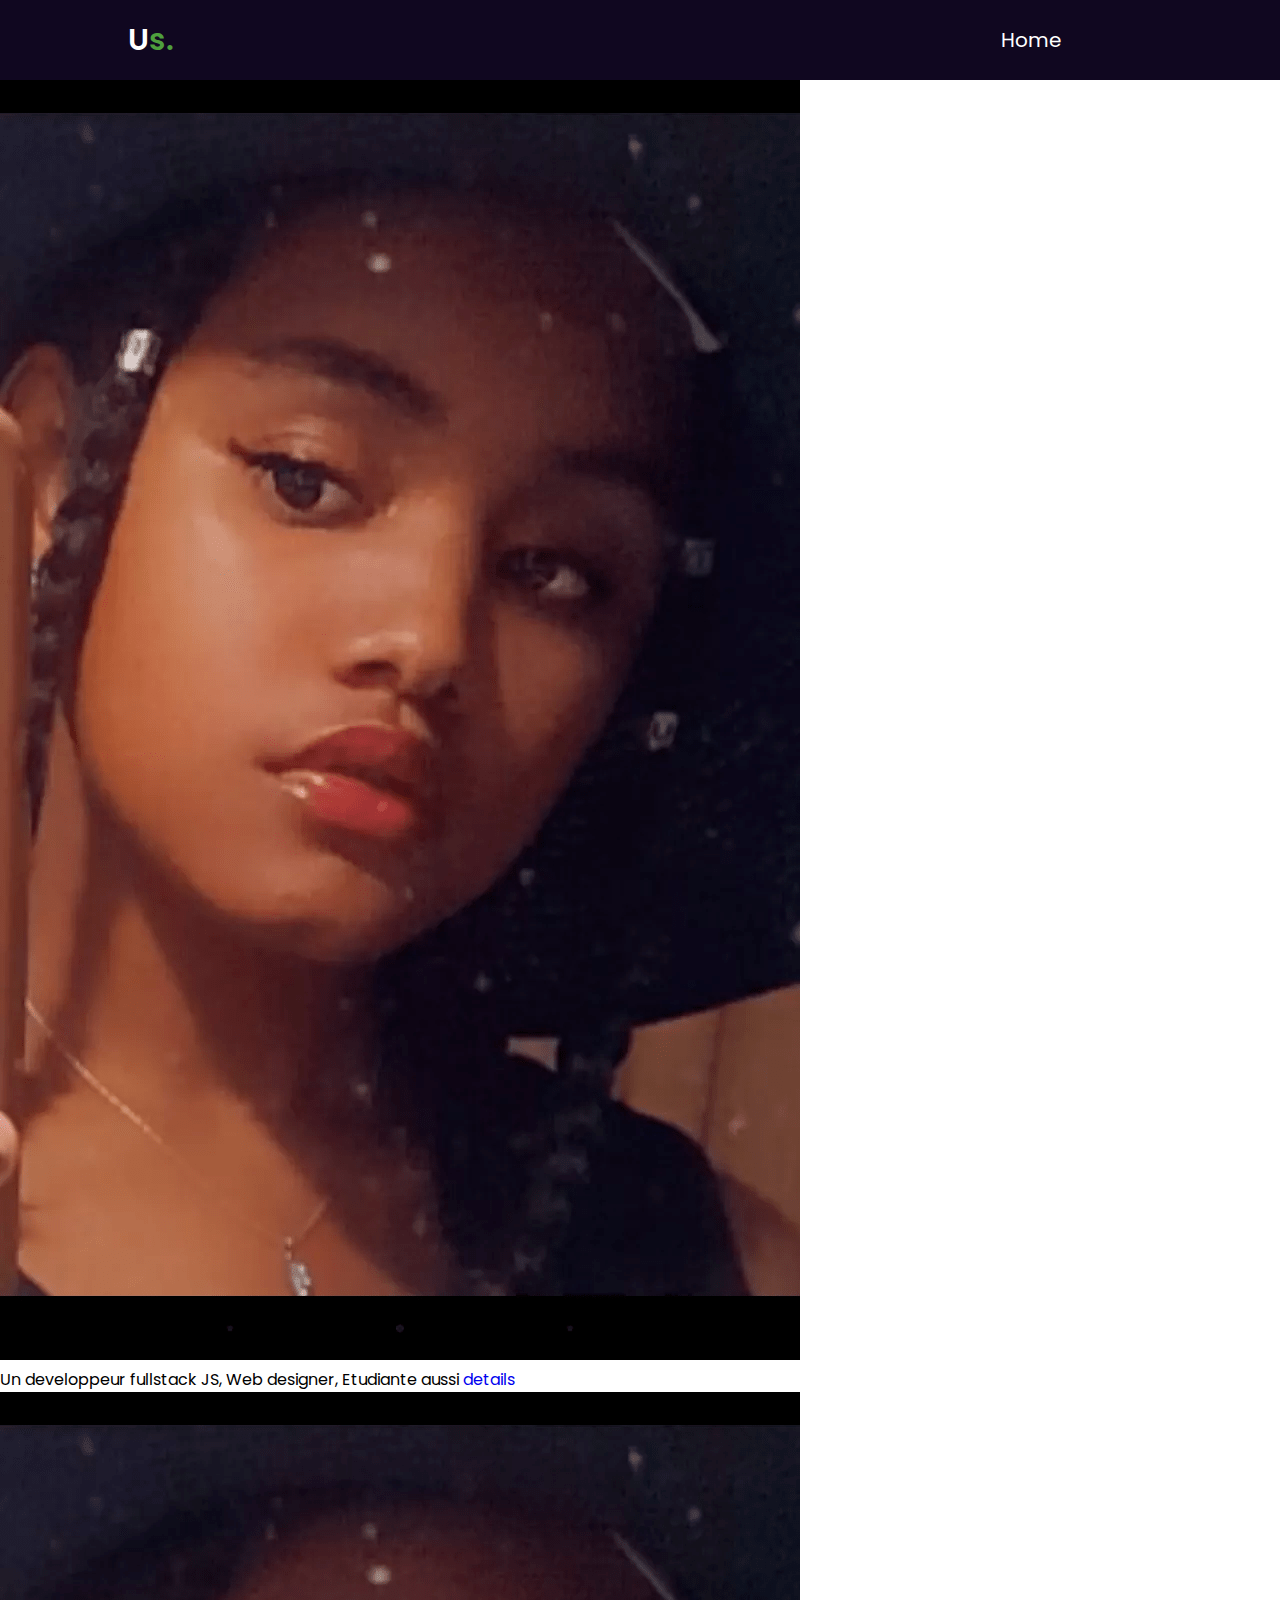
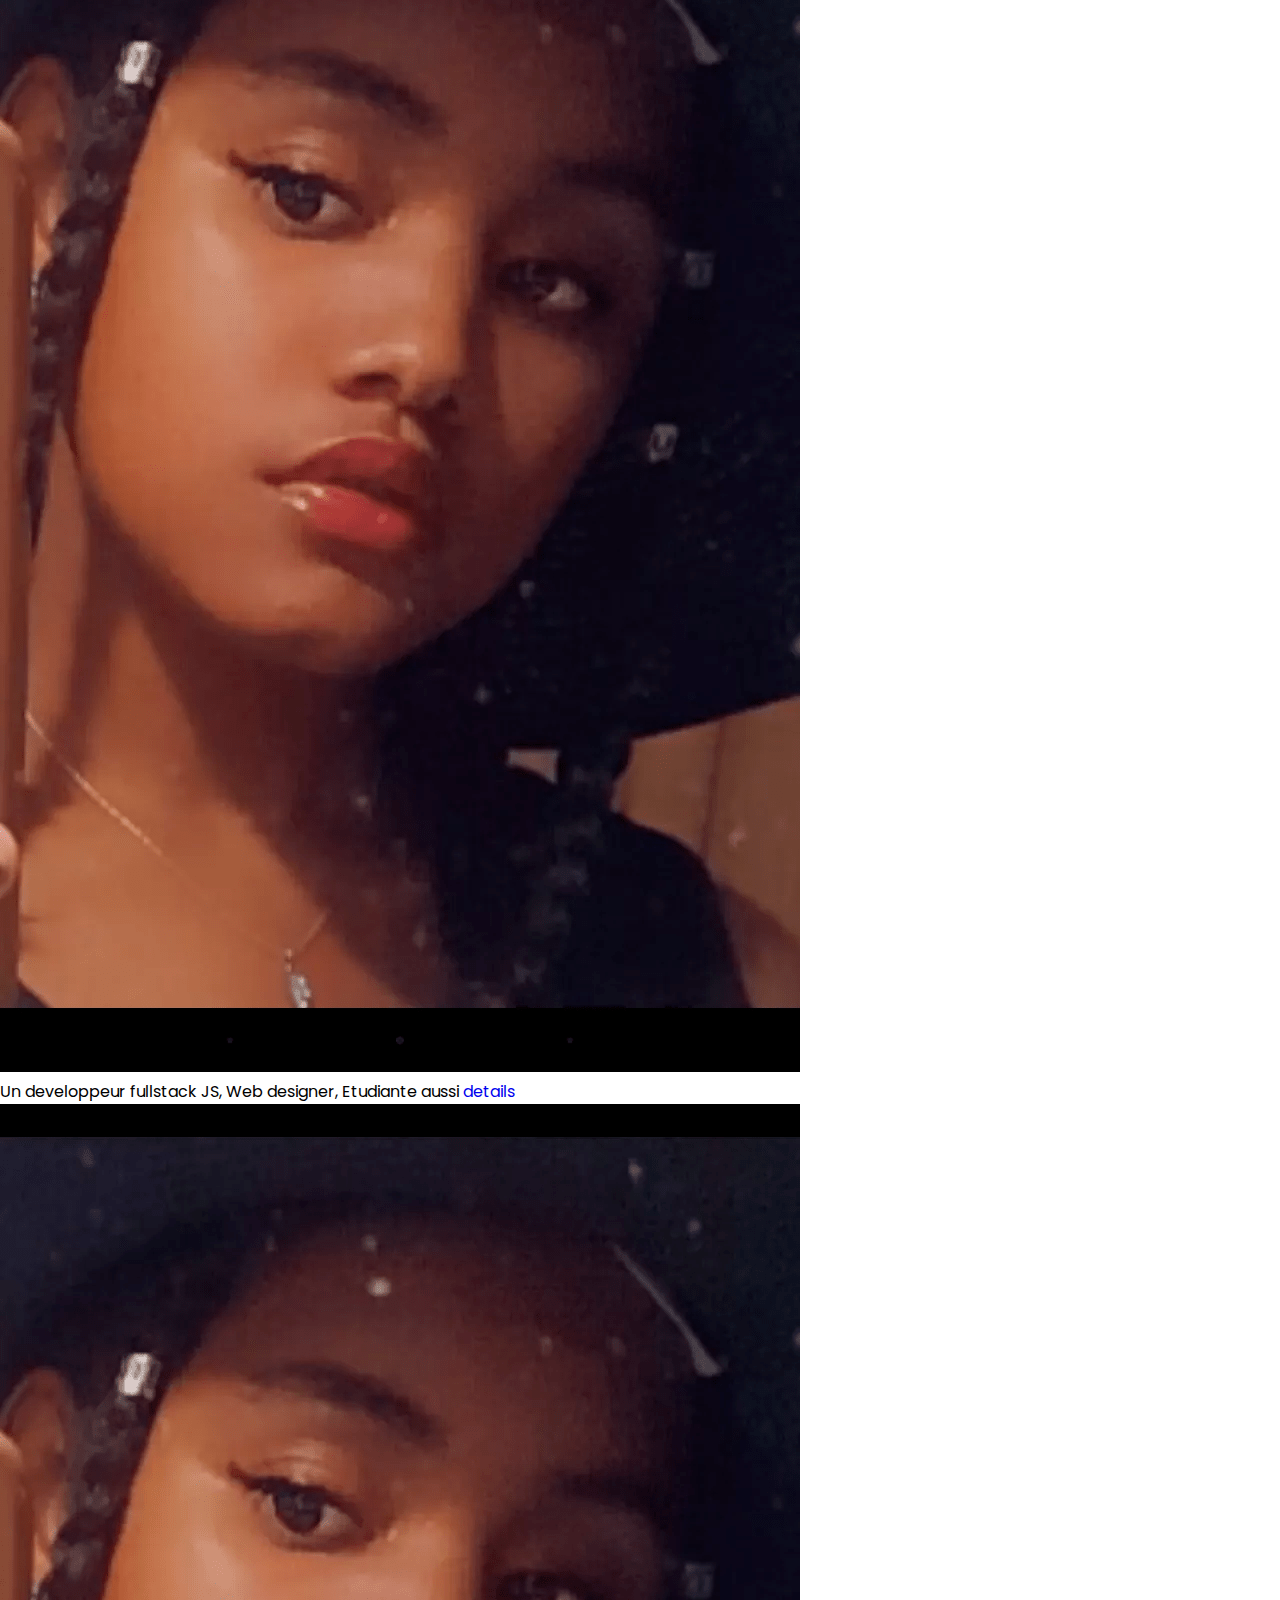
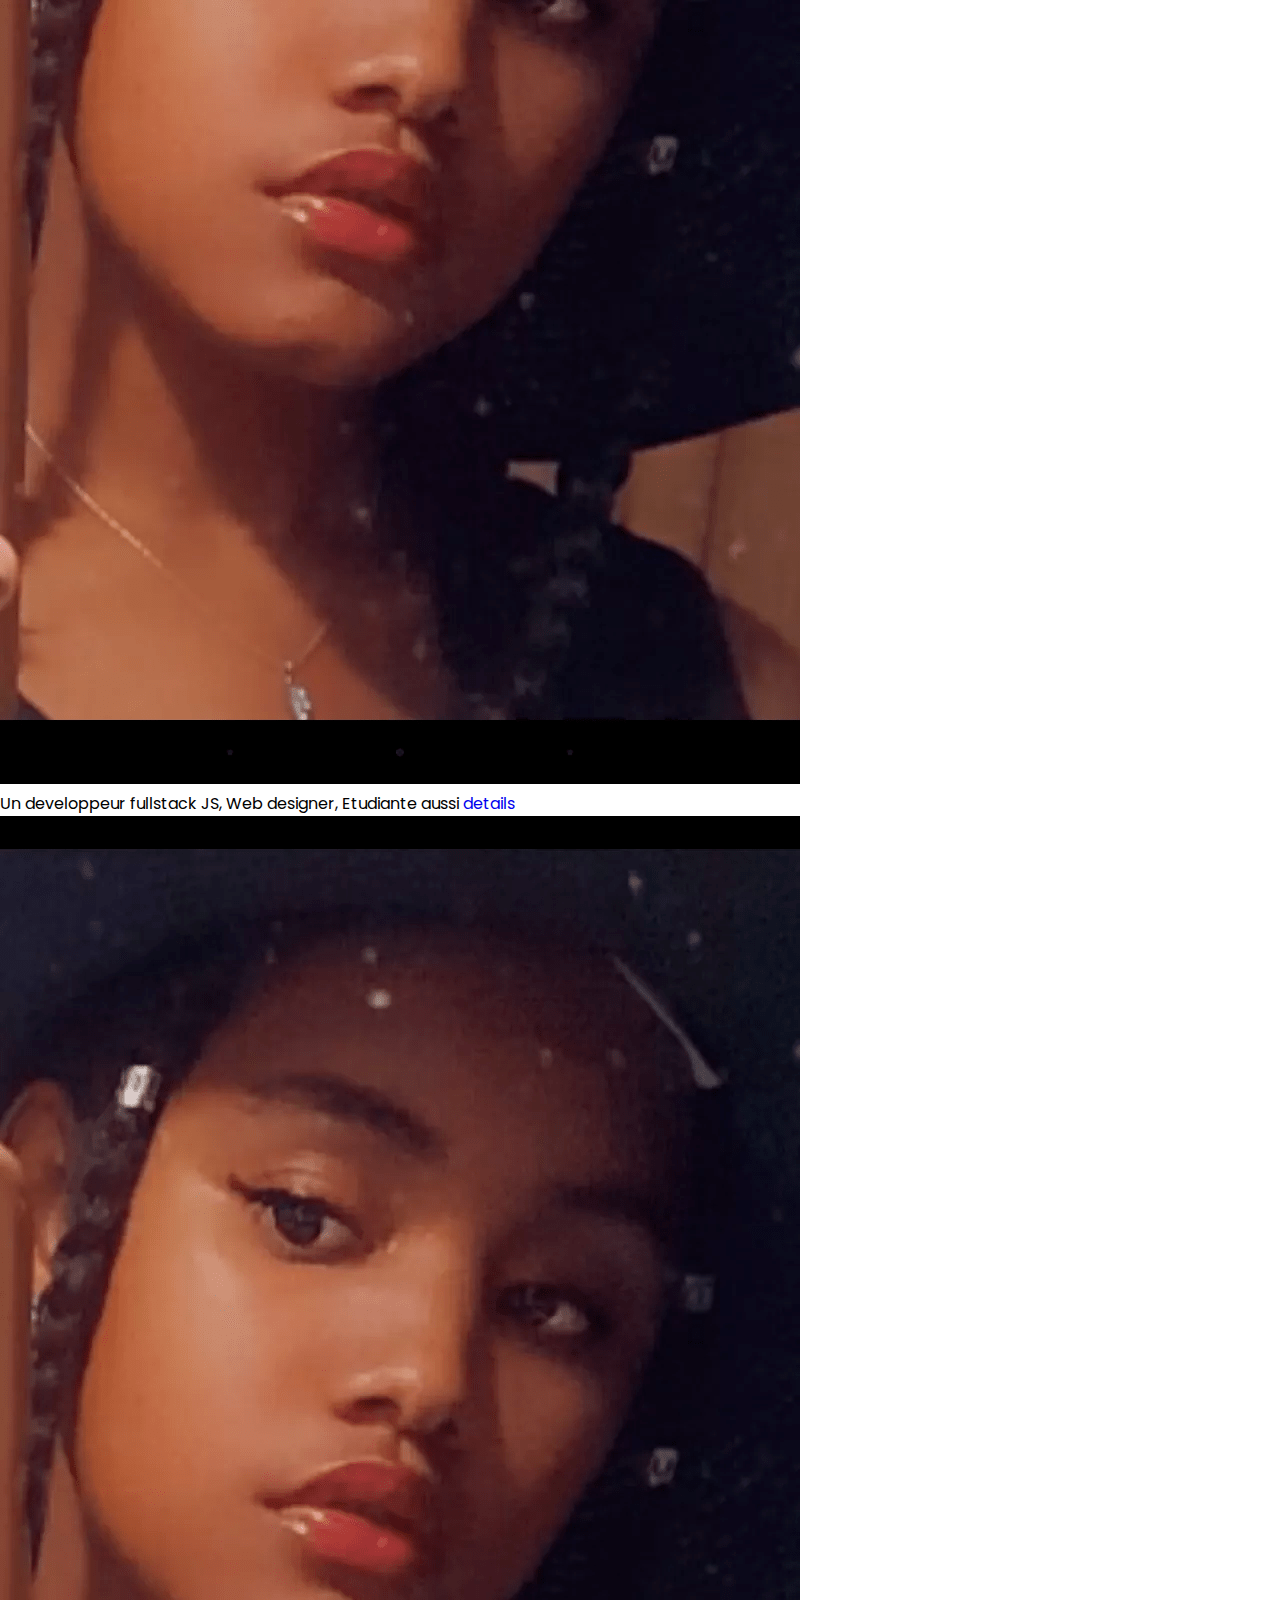
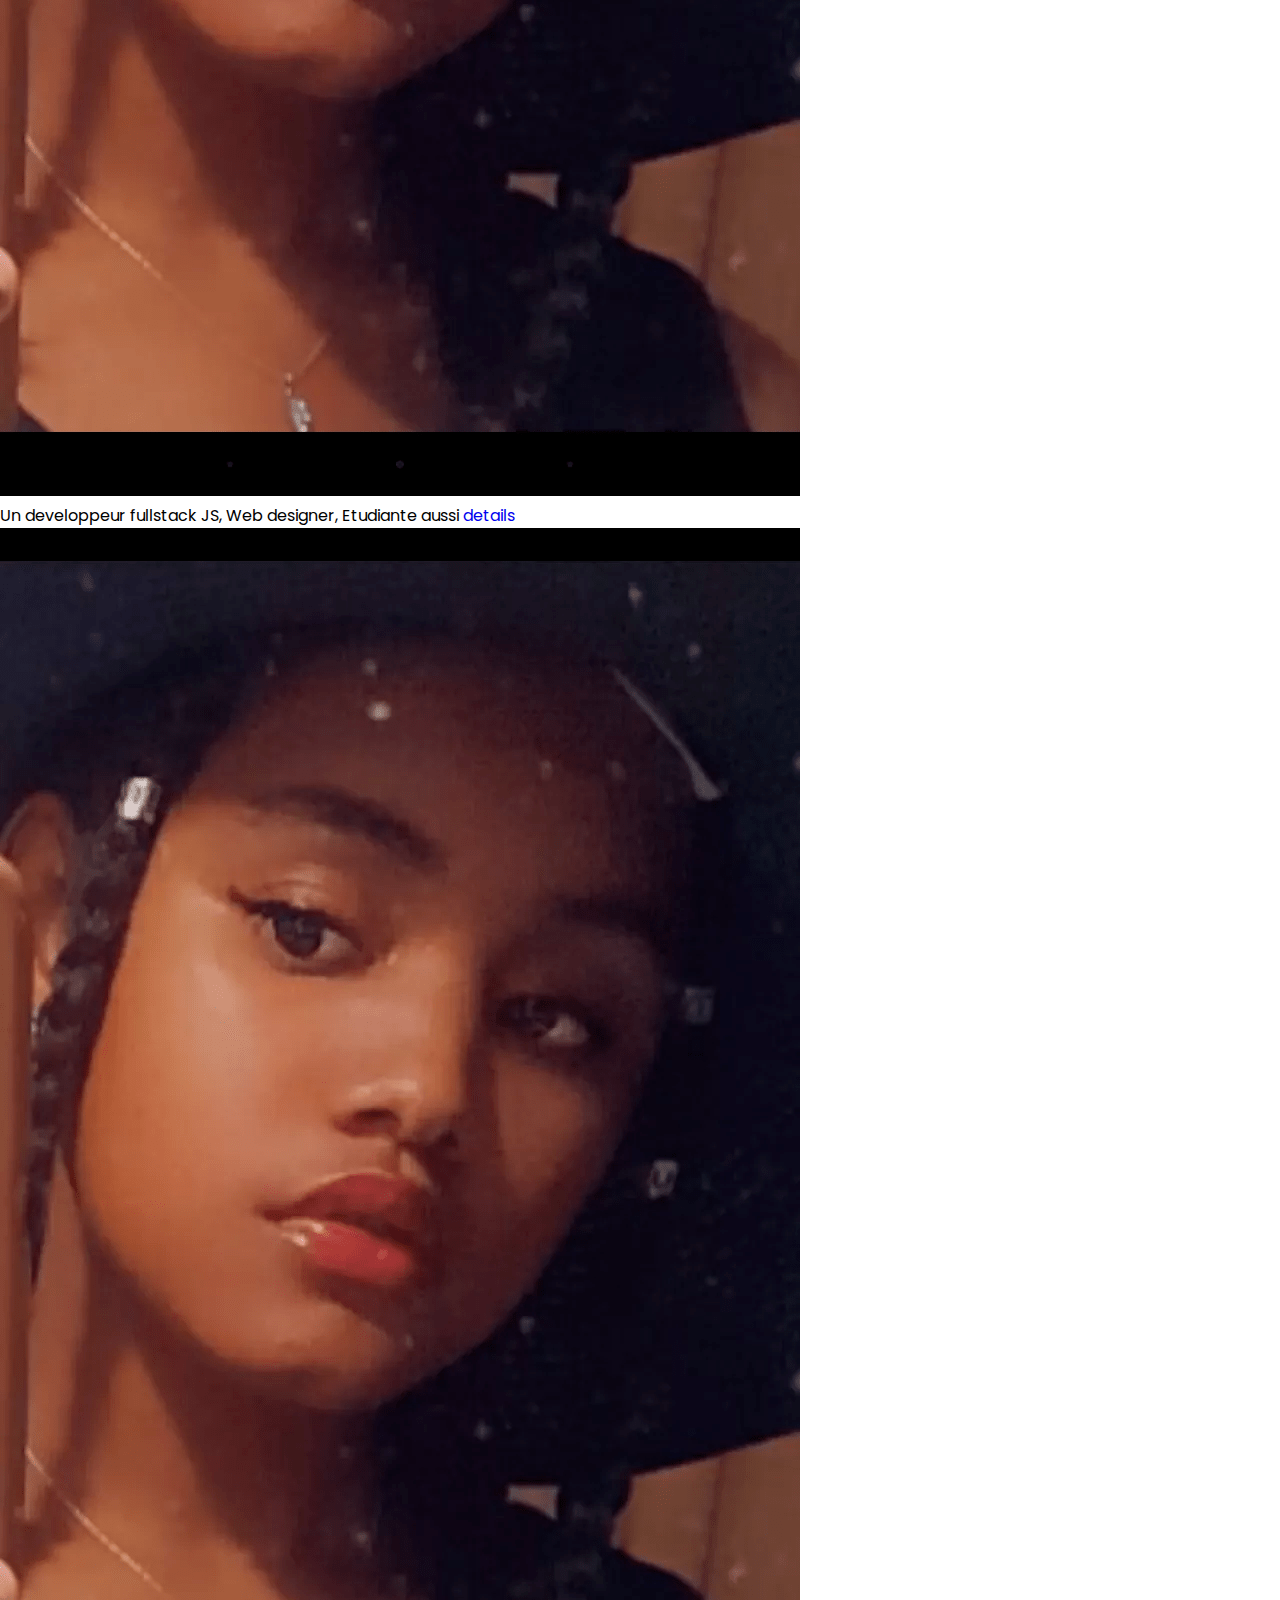
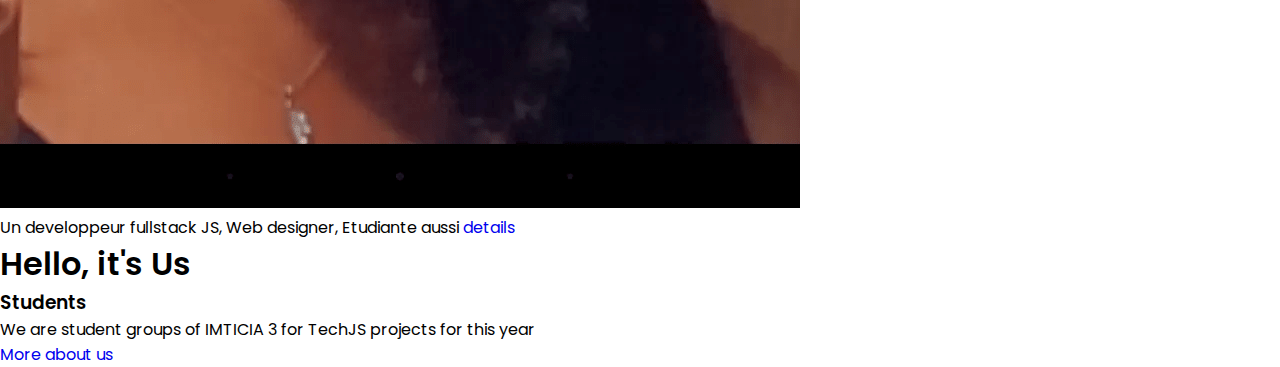
==== index.html @ 1a3fa5d4 "Update" ====
<!DOCTYPE html>
<html lang="en">
<head>
    <meta charset="UTF-8">
    <meta http-equiv="X-UA-Compatible" content="IE=edge">
    <meta name="viewport" content="width=device-width, initial-scale=1.0">

    <!--CSS -->
    <link rel="stylesheet" href="assets/css/style.css">
    <title>You</title>
</head>
<body>
    <!-- NAVBAR -->
    <div class="menu_bar">
        <h1 class="logo">U<span>s.</span></h1>
        <ul>
            <li><a href="#">Home</a></li>
            <li><a href="#"></a></li>
        </ul>
    </div>
    <main class="main">
        <!-- Home -->
        <section class="home" id="home">
            <div class="home__container container grid">
                <div class="selections">
                    <input type="radio" name="slider" id="s1">
                    <input type="radio" name="slider" id="s2">
                    <input type="radio" name="slider" id="s3">
                    <input type="radio" name="slider" id="s4">
                    <input type="radio" name="slider" id="s5">
                </div>
                <div class="cards">
                    <label for="s1" id="slider1">
                        <div class="card">
                            <div class="image">
                                <img src="assets/img/sul.png" alt="Ursule">
                                <div class="dots">
                                    <div></div>
                                    <div></div>
                                    <div></div>
                                </div>
                            </div>
                            <div class="infos">
                                <span class="sul"></span>
                                <span class="lorem">Un developpeur fullstack JS, Web designer, Etudiante aussi</span>
                                <a href="/Sul" class="details">details</a>
                            </div>
                        </div>
                    </label>
                    <label for="s2" id="slider2">
                        <div class="card">
                            <div class="image">
                                <img src="assets/img/sul.png" alt="Ursule">
                                <div class="dots">
                                    <div></div>
                                    <div></div>
                                    <div></div>
                                </div>
                            </div>
                            <div class="infos">
                                <span class="sul"></span>
                                <span class="lorem">Un developpeur fullstack JS, Web designer, Etudiante aussi</span>
                                <a href="/Sul" class="details">details</a>
                            </div>
                        </div>
                    </label>
                    <label for="s3" id="slider3">
                        <div class="card">
                            <div class="image">
                                <img src="assets/img/sul.png" alt="Ursule">
                                <div class="dots">
                                    <div></div>
                                    <div></div>
                                    <div></div>
                                </div>
                            </div>
                            <div class="infos">
                                <span class="sul"></span>
                                <span class="lorem">Un developpeur fullstack JS, Web designer, Etudiante aussi</span>
                                <a href="/Sul" class="details">details</a>
                            </div>
                        </div>
                    </label>
                    <label for="s4" id="slider4">
                        <div class="card">
                            <div class="image">
                                <img src="assets/img/sul.png" alt="Ursule">
                                <div class="dots">
                                    <div></div>
                                    <div></div>
                                    <div></div>
                                </div>
                            </div>
                            <div class="infos">
                                <span class="sul"></span>
                                <span class="lorem">Un developpeur fullstack JS, Web designer, Etudiante aussi</span>
                                <a href="/Sul" class="details">details</a>
                            </div>
                        </div>
                    </label>
                    <label for="s5" id="slider5">
                        <div class="card">
                            <div class="image">
                                <img src="assets/img/sul.png" alt="Ursule">
                                <div class="dots">
                                    <div></div>
                                    <div></div>
                                    <div></div>
                                </div>
                            </div>
                            <div class="infos">
                                <span class="sul"></span>
                                <span class="lorem">Un developpeur fullstack JS, Web designer, Etudiante aussi</span>
                                <a href="/Sul" class="details">details</a>
                            </div>
                        </div>
                    </label>
                </div>

                <div class="home_data">
                    <h1 class="hom__title">Hello, it's Us</h1>
                    <h3 class="home__subtitle">Students</h3>
                    <p class="home__description">We are student groups of IMTICIA 3 for TechJS projects for this year</p>
                    <a href="#about" class="button">
                        More about us
                    </a>
                </div>
            </div>
        </section>
    </main>
    <script src="assets/js/main.js"></script>
</body>
</html>
---- assets/css/style.css ----
/*======== Google Fonts =========*/
@import url('https://fonts.googleapis.com/css2?family=Cormorant+Garamond:wght@300&family=Poppins:wght@300;400;500;600&display=swap');

/*=======VARIABLES CSS========*/
:root{
    /*======Colors=====*/
    --hue-color:242;

    /*======HSL COLOR MODE=====*/
    --skin-color:hsl(342, 90%, 46%);
    --title-color:hsl((var(--hue-color)), 8%, 95%);
    --text-color:hsl((var(--hue-color)), 8%, 85%);
    --body-color:hsl((var(--hue-color)), 19%, 5%);
    --box-color:hsl((var(--hue-color)), 14%, 10%);
    --scroll-bar-color:hsl((var(--hue-color)), 12%, 38%);
    --sroll-thumb-color:hsl((var(--hue-color)), 12%, 26%);

    /*======FONT AND TYPOGRAPHY=====*/
     --body-font:'Poppins', sans-serif;

    /*======Z INDEX=====*/
      --z-fixed:10;
      --z-modal:100;

    /*======.5rem = 8px , 1rem = 16px, 1.5rem = 24px,.... =====*/
    --biggest-font-size:3rem;
    --h1-font-size:2.25rem;
    --h2-font-size:1.5rem;
    --h3-font-size:1.25rem;
    --normal-font-size:1rem;
    --small-font-size:.875rem;
    --smaller-font-size:.813rem;

    /*======FONT WEIGHT=====*/
    --font-medium:500;
    --font-bold:600;

    /*======MARGENES BOTTOM=====*/
    --mb-0-25:.25rem;
    --mb-0-5:.5rem;
    --mb-0-75:.75rem;
    --mb-1:.1rem;
    --mb-1-5:1.5rem;
    --mb-2:.2rem;
    --mb-2-5:2.5rem;
    --mb-3:3rem;

    



}


/*======BASE=====*/
*{
    margin: 0;
    padding: 0;
    box-sizing: border-box;
}
html{
    scroll-behavior: smooth;
}
body,
button,
input{
    font-family: var(--body-font);
    font-size: var(--normal-font-size);
}

body{
    background-color: var(--body-color);
    color: var(--text-color);
    overflow-x: hidden;
}
h1, h2, h3{
    color: var(--title-color);
    font-weight: var(--font-bold);
}
ul{
    list-style: none;
}
a{
    text-decoration: none;
}
button{
    cursor: pointer;
}
input{
    display: none;
}

button,
input{
    border: none;
    outline: none;
}
/*==========CLASSES AND ID==========*/
/*=======HEADER=======*/
.menu_bar{
    background-color: rgb(16, 7, 32);
    height: 80px;
    width: 100%;
    display: flex;
    align-items: center;
    justify-content: space-between;
    padding: 0 10%;
}
.logo{
   color: white; 
   font-size: 30px;
}
.logo span{
    color: rgb(78, 159, 61);
}
.menu_bar ul{
    list-style: none;
    display: flex;
}
.menu_bar ul li{
    padding: 10px 30px ;
}
.menu_bar ul li a{
    color: white;
    font-size: 20px;
}
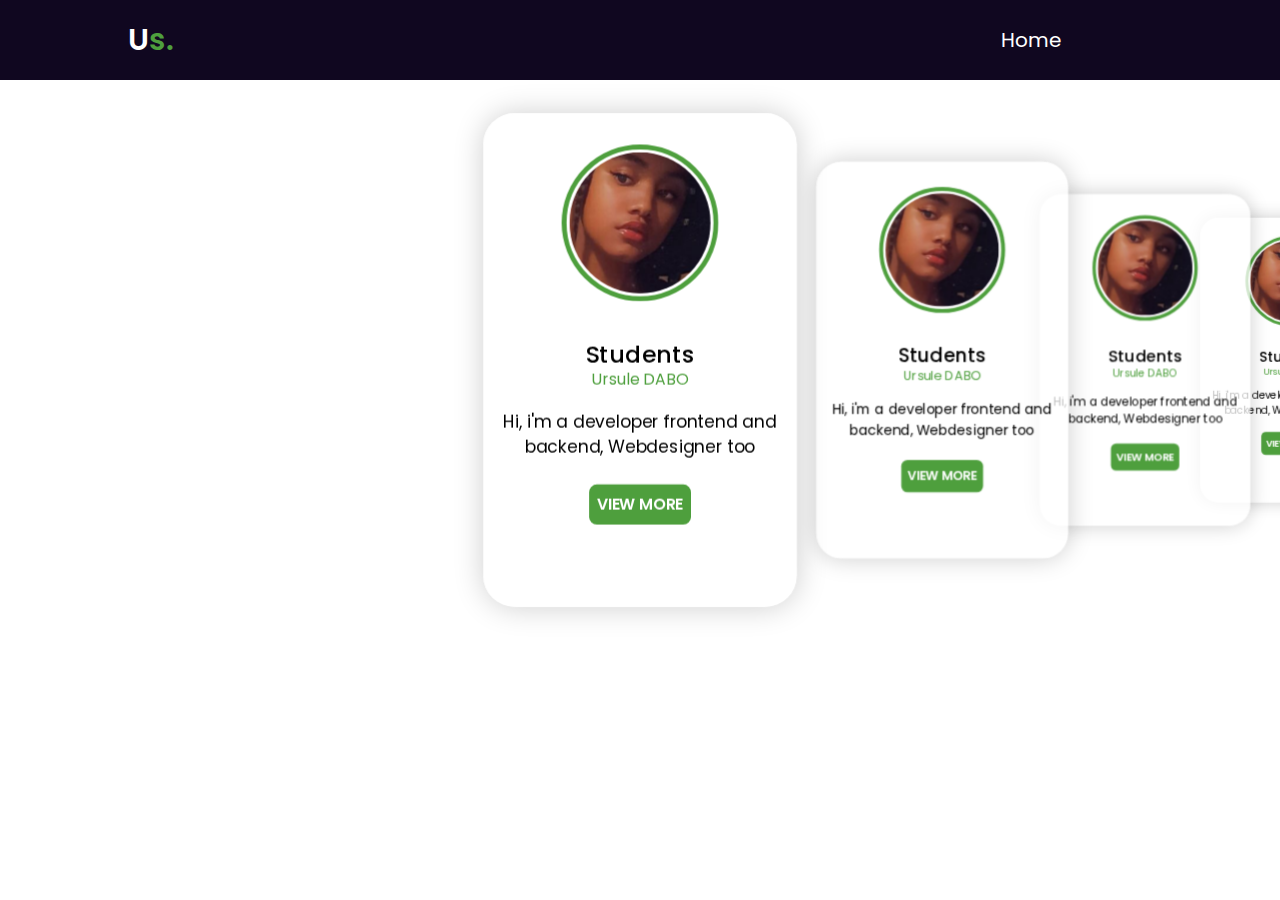
==== commit 5d1a4688: "Home" ====
--- a/index.html
+++ b/index.html
@@ -4,9 +4,11 @@
     <meta charset="UTF-8">
     <meta http-equiv="X-UA-Compatible" content="IE=edge">
     <meta name="viewport" content="width=device-width, initial-scale=1.0">
-
+    <!-- Link Swiper's CSS -->
+    <link rel="stylesheet" href="https://cdn.jsdelivr.net/npm/swiper/swiper-bundle.min.css"/>
     <!--CSS -->
     <link rel="stylesheet" href="assets/css/style.css">
+    
     <title>You</title>
 </head>
 <body>
@@ -19,97 +21,205 @@
         </ul>
     </div>
     <main class="main">
+
+        <section class="swiper mySwiper">
+            <div class="swiper-wrapper">
+                <div class="card swiper-slide">
+                    <div class="card__image">
+                        <img src="assets/img/sul.jpg" alt="card image">
+                    </div>
+                    <div class="card__content">
+                        <div class="card__title">
+                                Students
+                        </div>
+                        <span class="card__name">
+                            Ursule DABO
+                        </span>
+                        <p class="card__text">Hi, i'm a developer frontend and backend, Webdesigner too</p> 
+                    <button class="card__btn">View more</button>                  
+                    </div>
+
+                </div>
+                <div class="card swiper-slide">
+                    <div class="card__image">
+                        <img src="assets/img/sul.jpg" alt="card image">
+                    </div>
+                    <div class="card__content">
+                        <div class="card__title">
+                                Students
+                        </div>
+                        <span class="card__name">
+                            Ursule DABO
+                        </span>
+                        <p class="card__text">Hi, i'm a developer frontend and backend, Webdesigner too</p> 
+                    <button class="card__btn">View more</button>                  
+                    </div>
+
+                </div>
+                <div class="card swiper-slide">
+                    <div class="card__image">
+                        <img src="assets/img/sul.jpg" alt="card image">
+                    </div>
+                    <div class="card__content">
+                        <div class="card__title">
+                                Students
+                        </div>
+                        <span class="card__name">
+                            Ursule DABO
+                        </span>
+                        <p class="card__text">Hi, i'm a developer frontend and backend, Webdesigner too</p> 
+                    <button class="card__btn">View more</button>                  
+                    </div>
+
+                </div>
+                <div class="card swiper-slide">
+                    <div class="card__image">
+                        <img src="assets/img/sul.jpg" alt="card image">
+                    </div>
+                    <div class="card__content">
+                        <div class="card__title">
+                                Students
+                        </div>
+                        <span class="card__name">
+                            Ursule DABO
+                        </span>
+                        <p class="card__text">Hi, i'm a developer frontend and backend, Webdesigner too</p> 
+                    <button class="card__btn">View more</button>                  
+                    </div>
+
+                </div>
+                <div class="card swiper-slide">
+                    <div class="card__image">
+                        <img src="assets/img/sul.jpg" alt="card image">
+                    </div>
+                    <div class="card__content">
+                        <div class="card__title">
+                                Students
+                        </div>
+                        <span class="card__name">
+                            Ursule DABO
+                        </span>
+                        <p class="card__text">Hi, i'm a developer frontend and backend, Webdesigner too</p> 
+                    <button class="card__btn">View more</button>                  
+                    </div>
+
+                </div>
+
+            </div>
+        </section>
+         <!-- Swiper JS -->
+        <script src="https://cdn.jsdelivr.net/npm/swiper/swiper-bundle.min.js"></script>
+
+        <script>
+            var swiper = new Swiper(".mySwiper", {
+              effect: "coverflow",
+              grabCursor: true,
+              centeredSlides: true,
+              slidesPerView: "auto",
+              coverflowEffect: {
+                rotate: 0,
+                stretch: 0,
+                depth: 300,
+                modifier: 1,
+                slideShadows: false,
+              },
+              pagination: {
+                el: ".swiper-pagination",
+              },
+            });
+          </script>
+
         <!-- Home -->
-        <section class="home" id="home">
-            <div class="home__container container grid">
-                <div class="selections">
-                    <input type="radio" name="slider" id="s1">
+         <!--<section class="home" id="home">
+           <div class="home__container  grid">
+                <div class="container>
+                    <input type="radio" name="slider" id="s1" >
                     <input type="radio" name="slider" id="s2">
-                    <input type="radio" name="slider" id="s3">
+                    <input type="radio" name="slider" id="s3"checked>
                     <input type="radio" name="slider" id="s4">
                     <input type="radio" name="slider" id="s5">
                 </div>
                 <div class="cards">
-                    <label for="s1" id="slider1">
-                        <div class="card">
-                            <div class="image">
-                                <img src="assets/img/sul.png" alt="Ursule">
-                                <div class="dots">
-                                    <div></div>
-                                    <div></div>
-                                    <div></div>
-                                </div>
-                            </div>
-                            <div class="infos">
-                                <span class="sul"></span>
-                                <span class="lorem">Un developpeur fullstack JS, Web designer, Etudiante aussi</span>
-                                <a href="/Sul" class="details">details</a>
-                            </div>
-                        </div>
-                    </label>
-                    <label for="s2" id="slider2">
-                        <div class="card">
-                            <div class="image">
-                                <img src="assets/img/sul.png" alt="Ursule">
-                                <div class="dots">
-                                    <div></div>
-                                    <div></div>
-                                    <div></div>
-                                </div>
-                            </div>
-                            <div class="infos">
-                                <span class="sul"></span>
-                                <span class="lorem">Un developpeur fullstack JS, Web designer, Etudiante aussi</span>
-                                <a href="/Sul" class="details">details</a>
-                            </div>
-                        </div>
-                    </label>
-                    <label for="s3" id="slider3">
-                        <div class="card">
-                            <div class="image">
-                                <img src="assets/img/sul.png" alt="Ursule">
-                                <div class="dots">
-                                    <div></div>
-                                    <div></div>
-                                    <div></div>
-                                </div>
-                            </div>
-                            <div class="infos">
-                                <span class="sul"></span>
-                                <span class="lorem">Un developpeur fullstack JS, Web designer, Etudiante aussi</span>
-                                <a href="/Sul" class="details">details</a>
-                            </div>
-                        </div>
-                    </label>
-                    <label for="s4" id="slider4">
-                        <div class="card">
-                            <div class="image">
-                                <img src="assets/img/sul.png" alt="Ursule">
-                                <div class="dots">
-                                    <div></div>
-                                    <div></div>
-                                    <div></div>
-                                </div>
-                            </div>
-                            <div class="infos">
-                                <span class="sul"></span>
-                                <span class="lorem">Un developpeur fullstack JS, Web designer, Etudiante aussi</span>
-                                <a href="/Sul" class="details">details</a>
-                            </div>
-                        </div>
-                    </label>
-                    <label for="s5" id="slider5">
-                        <div class="card">
-                            <div class="image">
-                                <img src="assets/img/sul.png" alt="Ursule">
-                                <div class="dots">
-                                    <div></div>
-                                    <div></div>
-                                    <div></div>
-                                </div>
-                            </div>
-                            <div class="infos">
-                                <span class="sul"></span>
+                    <label for="s1" id="slide1">
+                        <div class="card">
+                            <div class="image">
+                                <img src="assets/img/sul.jpg" alt="Ursule">
+                                <div class="dots">
+                                    <div></div>
+                                    <div></div>
+                                    <div></div>
+                                </div>
+                            </div>
+                            <div class="infos">
+                                <span class="sul">Ursule DABO</span>
+                                <span class="name">Un developpeur fullstack JS, Web designer, aussi</span>
+                                <a href="/Sul" class="details">details</a>
+                            </div>
+                        </div>
+                    </label>
+                    <label for="s2" id="slide2">
+                        <div class="card">
+                            <div class="image">
+                                <img src="assets/img/sul.jpg" alt="Ursule">
+                                <div class="dots">
+                                    <div></div>
+                                    <div></div>
+                                    <div></div>
+                                </div>
+                            </div>
+                            <div class="infos">
+                                <span class="sul">Lucie</span>
+                                <span class="lorem">Un developpeur fullstack JS, Web designer, Etudiante aussi</span>
+                                <a href="/Sul" class="details">details</a>
+                            </div>
+                        </div>
+                    </label>
+                    <label for="s3" id="slide3">
+                        <div class="card">
+                            <div class="image">
+                                <img src="assets/img/sul.jpg" alt="Ursule">
+                                <div class="dots">
+                                    <div></div>
+                                    <div></div>
+                                    <div></div>
+                                </div>
+                            </div>
+                            <div class="infos">
+                                <span class="sul">Fana</span>
+                                <span class="lorem">Un developpeur fullstack JS, Web designer, Etudiante aussi</span>
+                                <a href="/Sul" class="details">details</a>
+                            </div>
+                        </div>
+                    </label>
+                    <label for="s4" id="slide4">
+                        <div class="card">
+                            <div class="image">
+                                <img src="assets/img/sul.jpg" alt="Ursule">
+                                <div class="dots">
+                                    <div></div>
+                                    <div></div>
+                                    <div></div>
+                                </div>
+                            </div>
+                            <div class="infos">
+                                <span class="sul">Nousra</span>
+                                <span class="lorem">Un developpeur fullstack JS, Web designer, Etudiante aussi</span>
+                                <a href="/Sul" class="details">details</a>
+                            </div>
+                        </div>
+                    </label>
+                    <label for="s5" id="slide5">
+                        <div class="card">
+                            <div class="image">
+                                <img src="assets/img/sul.jpg" alt="Ursule">
+                                <div class="dots">
+                                    <div></div>
+                                    <div></div>
+                                    <div></div>
+                                </div>
+                            </div>
+                            <div class="infos">
+                                <span class="sul">Susule DABO</span>
                                 <span class="lorem">Un developpeur fullstack JS, Web designer, Etudiante aussi</span>
                                 <a href="/Sul" class="details">details</a>
                             </div>
@@ -125,8 +235,8 @@
                         More about us
                     </a>
                 </div>
-            </div>
-        </section>
+            
+        </section>-->
     </main>
     <script src="assets/js/main.js"></script>
 </body>
--- a/assets/css/style.css
+++ b/assets/css/style.css
@@ -4,10 +4,10 @@
 /*=======VARIABLES CSS========*/
 :root{
     /*======Colors=====*/
-    --hue-color:242;
+    --hue-color:rgb(78, 159, 61);;
 
     /*======HSL COLOR MODE=====*/
-    --skin-color:hsl(342, 90%, 46%);
+    --skin-color:hsl(115, 66%, 10%);
     --title-color:hsl((var(--hue-color)), 8%, 95%);
     --text-color:hsl((var(--hue-color)), 8%, 85%);
     --body-color:hsl((var(--hue-color)), 19%, 5%);
@@ -61,6 +61,9 @@
 html{
     scroll-behavior: smooth;
 }
+main{
+    position: relative;
+}
 body,
 button,
 input{
@@ -71,7 +74,11 @@
 body{
     background-color: var(--body-color);
     color: var(--text-color);
+    align-items: center;
+    height: 100vh;
+    align-items: center;
     overflow-x: hidden;
+    justify-content: center;
 }
 h1, h2, h3{
     color: var(--title-color);
@@ -96,6 +103,7 @@
     outline: none;
 }
 /*==========CLASSES AND ID==========*/
+
 /*=======HEADER=======*/
 .menu_bar{
     background-color: rgb(16, 7, 32);
@@ -123,4 +131,258 @@
 .menu_bar ul li a{
     color: white;
     font-size: 20px;
-}+}
+
+/*=======SLIDER=======*/
+.swiper{
+    width: 100%;
+
+}
+.swiper-wrapper{
+    width: 100%;
+    height: 35em;
+    display: flex;
+    align-items: center; 
+}
+.swiper-slide:not(.swiper-slide-active){
+    filter: blur(1px);
+}
+
+.card{
+    width: 20em;
+    height: 90%;
+    background-color: rgba(255, 255, 255, 0.747);
+    border-radius: 2em;
+    box-shadow: 0 0 2em rgba(0, 0, 0, .2);
+    padding: 2em 1em;
+    display: flex;
+    align-items: center;
+    flex-direction: column;
+    margin: 0 2em;
+}
+.card__image{
+    width: 10em;
+    height: 10em;
+    border-radius: 50%;
+    border: 5px solid var(--hue-color);
+    padding: 3px;
+    margin-bottom: 2EM;
+}
+.card__image img{
+    width: 100%;
+    height: 100%;
+    border-radius: 50%;
+    object-fit: cover;
+}
+.card__content{
+    display: flex;
+    align-items: center;
+    flex-direction: column;
+}
+.card__title{
+    font-size: 1.5em;
+    font-weight: 500;
+    position: relative;
+    top: .2em;
+}
+.card__name{
+    color: var(--hue-color);
+}
+.card__text{
+    text-align: center;
+    font-size: 1.1rem;
+    margin: 1em 0;
+}
+.card__btn{
+    background-color: var(--hue-color);
+    color: white;
+    font-size: 1rem;
+    text-transform: uppercase;
+    font-weight: 600;
+    border: none;
+    padding: .5em;
+    border-radius: .5em;
+    margin-top: .5em;
+    cursor: pointer;
+}
+
+
+
+
+
+
+
+
+
+
+
+
+
+
+
+
+
+
+
+
+
+
+
+
+
+
+
+
+
+
+
+
+
+
+
+
+
+
+
+/*
+.container{
+    width: 100%;
+    height: 100%;
+    max-width: 600px;
+    max-height: 600px;
+    display: flex;
+    justify-content: center;
+    align-items: center;
+    transform-style: preserve-3d;
+    flex-direction: column;
+    margin-bottom: 100px;
+
+}
+.cards{
+    position: relative;
+    height: 200px;
+    width: 430px;
+    margin-top: 30px;
+    margin-bottom: 20px;
+    perspective: 1000px;
+    transform-style: preserve-3d;
+}
+.cards label{
+    position: absolute;
+    width: 430px;
+    left: 150%;
+    right: 5%;
+    margin: auto;
+    cursor: pointer;
+    transition: transform 0.55s ease;
+}
+.cards .card{
+    position: relative;
+    height: 100%;
+    background-color: rgb(16, 7, 32);
+    border-radius: 10px;
+    padding: 30px 35px;
+
+}
+.cards .image{
+    display: flex;
+    justify-content: space-between;
+
+}
+.cards .image img{
+    border-radius: 5px;
+    box-shadow: 15px 15px 40px rgba(0, 0, 0, 50%);
+    margin-top: 23px;
+    width: 90%;
+    height: 300px;
+    object-fit: cover;
+    transition: all .7s;
+}
+.cards .image img:hover{
+    transform: scale(1.05);
+}
+.cards .infos{
+    display: block;
+    text-align: end;
+    padding-top: 60px;
+
+}
+.card .infos span{
+    display: block;
+}
+.infos .sul{
+    font-size: 30px;
+    color: rgb(78, 159, 61);
+    letter-spacing: 8px;
+    margin-bottom: 20px;
+    padding-left: 25%;
+    transition: all .6s ease;
+
+
+}
+.card .lorem{
+    font-size: 15.5px;
+    color: white;
+    letter-spacing: 3px;
+
+}
+.card .details{
+    width: 100%;
+    height: 60px;
+    margin: 35px auto;
+    border-radius: 5px;
+    display: flex;
+    align-items: center;
+    background-color: rgb(78, 159, 61);
+    justify-content: center;
+    color: white;
+    font-size: 25px;
+    letter-spacing: 10px;
+    font-weight: 700;
+    transform: all .10s ease;
+
+}
+.card .details:hover{
+    transform: scale(1.09);
+}
+
+#s1:checked~.cards #slide4,
+#s2:checked~.cards #slide5,
+#s3:checked~.cards #slide1,
+#s4:checked~.cards #slide2,
+#s5:checked~.cards #slide3{
+    box-shadow: 0 15px 30px rgba(0, 0, 0, 45%);
+    transform: translate3d(-70%,0,-220px);
+}
+#s1:checked~.cards #slide5,
+#s2:checked~.cards #slide1,
+#s3:checked~.cards #slide2,
+#s4:checked~.cards #slide3,
+#s5:checked~.cards #slide4{
+    box-shadow: 0 20px 40px rgba(0, 0, 0, 45%);
+    transform: translate3d(35%,0,-120px);
+}
+#s1:checked~.cards #slide1,
+#s2:checked~.cards #slide2,
+#s3:checked~.cards #slide3,
+#s4:checked~.cards #slide4,
+#s5:checked~.cards #slide5{
+    box-shadow: 0 25px 50px rgba(0, 0, 0, 50%);
+    transform: translate3d(0,0,0);
+}
+#s1:checked~.cards #slide2,
+#s2:checked~.cards #slide3,
+#s3:checked~.cards #slide4,
+#s4:checked~.cards #slide5,
+#s5:checked~.cards #slide1{
+    box-shadow: 0 20px 40px rgba(0, 0, 0, 45%);
+    transform: translate3d(-35%,0,-120px);
+}
+#s1:checked~.cards #slide3,
+#s2:checked~.cards #slide4,
+#s3:checked~.cards #slide5,
+#s4:checked~.cards #slide1,
+#s5:checked~.cards #slide2{
+    box-shadow: 0 15px 30px rgba(0, 0, 0, 45%);
+    transform: translate3d(-70%,0,-220px);
+}*/
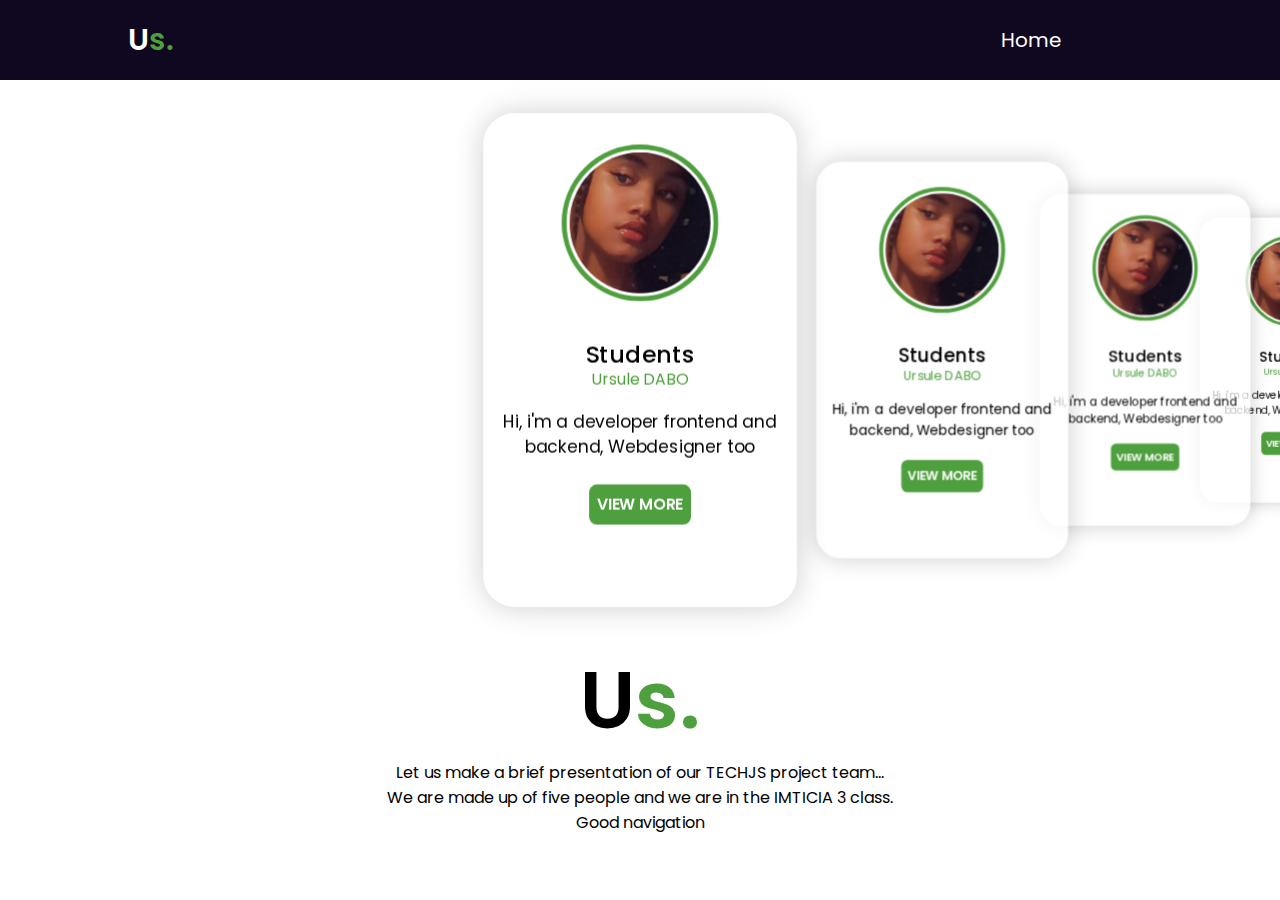
==== commit 8fb8aa0f: "add description" ====
--- a/index.html
+++ b/index.html
@@ -128,6 +128,17 @@
               },
             });
           </script>
+          <div class="description">
+            <h1 class="us">U<span>s.</span></h1>
+            <p>Let us make a brief presentation of our TECHJS project team... <br>
+                We are made up of five people and we are in the IMTICIA 3 class. <br>
+                Good navigation
+                
+                
+
+            </p>
+          </div>
+          
 
         <!-- Home -->
          <!--<section class="home" id="home">
--- a/assets/css/style.css
+++ b/assets/css/style.css
@@ -133,13 +133,14 @@
     font-size: 20px;
 }
 
+
 /*=======SLIDER=======*/
 .swiper{
     width: 100%;
 
 }
 .swiper-wrapper{
-    width: 100%;
+    width: 500%;
     height: 35em;
     display: flex;
     align-items: center; 
@@ -206,6 +207,23 @@
     cursor: pointer;
 }
 
+/*===========DESCRIPTION==========*/
+span{
+    color: rgb(78, 159, 61);
+}
+.us{
+    font-size: 80px;
+}
+.description{
+    position: relative;
+    justify-content: center;
+    align-items: center;
+    display: flex;
+    flex-direction: column;
+    text-align: center;
+
+}
+
 
 
 
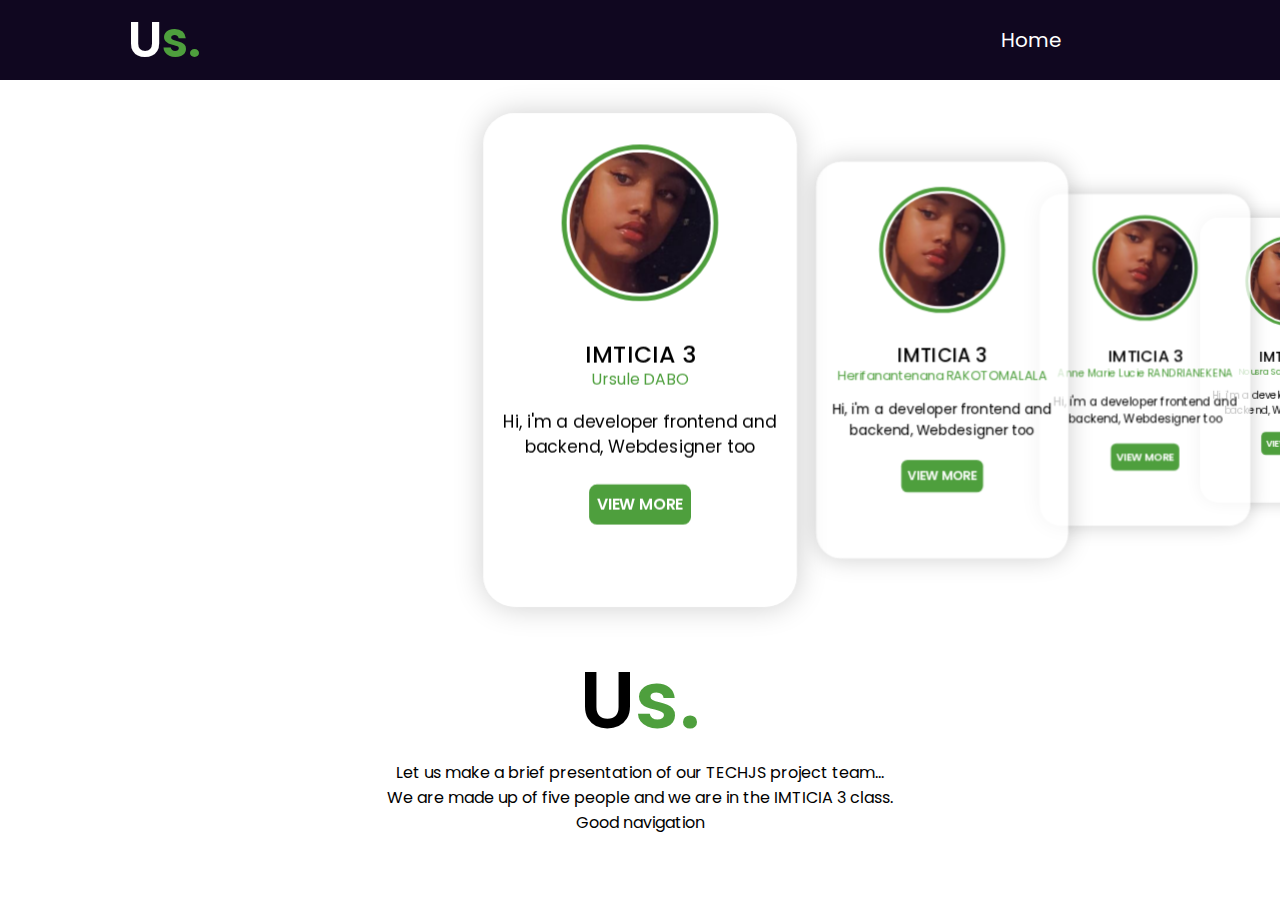
==== commit 41cdcd60: "add javascript" ====
--- a/index.html
+++ b/index.html
@@ -30,13 +30,13 @@
                     </div>
                     <div class="card__content">
                         <div class="card__title">
-                                Students
+                                IMTICIA 3
                         </div>
-                        <span class="card__name">
+                        <span class="card__name" id="sul">
                             Ursule DABO
                         </span>
                         <p class="card__text">Hi, i'm a developer frontend and backend, Webdesigner too</p> 
-                    <button class="card__btn">View more</button>                  
+                    <button class="card__btn"  id="view_btn1">View more</button>                  
                     </div>
 
                 </div>
@@ -46,13 +46,13 @@
                     </div>
                     <div class="card__content">
                         <div class="card__title">
-                                Students
+                            IMTICIA 3
                         </div>
-                        <span class="card__name">
-                            Ursule DABO
+                        <span class="card__name" id="fana">
+                            Herifanantenana  RAKOTOMALALA
                         </span>
                         <p class="card__text">Hi, i'm a developer frontend and backend, Webdesigner too</p> 
-                    <button class="card__btn">View more</button>                  
+                    <button class="card__btn"  id="view_btn2">View more</button>                  
                     </div>
 
                 </div>
@@ -62,13 +62,13 @@
                     </div>
                     <div class="card__content">
                         <div class="card__title">
-                                Students
+                            IMTICIA 3
                         </div>
-                        <span class="card__name">
-                            Ursule DABO
+                        <span class="card__name" id="lucie">
+                            Anne Marie Lucie RANDRIANEKENA
                         </span>
                         <p class="card__text">Hi, i'm a developer frontend and backend, Webdesigner too</p> 
-                    <button class="card__btn">View more</button>                  
+                    <button class="card__btn"  id="view_btn3">View more</button>                  
                     </div>
 
                 </div>
@@ -78,13 +78,13 @@
                     </div>
                     <div class="card__content">
                         <div class="card__title">
-                                Students
+                                IMTICIA 3
                         </div>
-                        <span class="card__name">
-                            Ursule DABO
+                        <span class="card__name" id="nousra">
+                            Nousra Said Ali DAINANE
                         </span>
                         <p class="card__text">Hi, i'm a developer frontend and backend, Webdesigner too</p> 
-                    <button class="card__btn">View more</button>                  
+                    <button class="card__btn" id="view_btn4">View more</button>                  
                     </div>
 
                 </div>
@@ -94,13 +94,13 @@
                     </div>
                     <div class="card__content">
                         <div class="card__title">
-                                Students
+                                IMTICIA 3
                         </div>
-                        <span class="card__name">
-                            Ursule DABO
+                        <span class="card__name" id="serge">
+                            Serge Eric TIAHARISON
                         </span>
                         <p class="card__text">Hi, i'm a developer frontend and backend, Webdesigner too</p> 
-                    <button class="card__btn">View more</button>                  
+                    <button class="card__btn"  id="view_btn5">View more</button>                  
                     </div>
 
                 </div>
@@ -140,115 +140,7 @@
           </div>
           
 
-        <!-- Home -->
-         <!--<section class="home" id="home">
-           <div class="home__container  grid">
-                <div class="container>
-                    <input type="radio" name="slider" id="s1" >
-                    <input type="radio" name="slider" id="s2">
-                    <input type="radio" name="slider" id="s3"checked>
-                    <input type="radio" name="slider" id="s4">
-                    <input type="radio" name="slider" id="s5">
-                </div>
-                <div class="cards">
-                    <label for="s1" id="slide1">
-                        <div class="card">
-                            <div class="image">
-                                <img src="assets/img/sul.jpg" alt="Ursule">
-                                <div class="dots">
-                                    <div></div>
-                                    <div></div>
-                                    <div></div>
-                                </div>
-                            </div>
-                            <div class="infos">
-                                <span class="sul">Ursule DABO</span>
-                                <span class="name">Un developpeur fullstack JS, Web designer, aussi</span>
-                                <a href="/Sul" class="details">details</a>
-                            </div>
-                        </div>
-                    </label>
-                    <label for="s2" id="slide2">
-                        <div class="card">
-                            <div class="image">
-                                <img src="assets/img/sul.jpg" alt="Ursule">
-                                <div class="dots">
-                                    <div></div>
-                                    <div></div>
-                                    <div></div>
-                                </div>
-                            </div>
-                            <div class="infos">
-                                <span class="sul">Lucie</span>
-                                <span class="lorem">Un developpeur fullstack JS, Web designer, Etudiante aussi</span>
-                                <a href="/Sul" class="details">details</a>
-                            </div>
-                        </div>
-                    </label>
-                    <label for="s3" id="slide3">
-                        <div class="card">
-                            <div class="image">
-                                <img src="assets/img/sul.jpg" alt="Ursule">
-                                <div class="dots">
-                                    <div></div>
-                                    <div></div>
-                                    <div></div>
-                                </div>
-                            </div>
-                            <div class="infos">
-                                <span class="sul">Fana</span>
-                                <span class="lorem">Un developpeur fullstack JS, Web designer, Etudiante aussi</span>
-                                <a href="/Sul" class="details">details</a>
-                            </div>
-                        </div>
-                    </label>
-                    <label for="s4" id="slide4">
-                        <div class="card">
-                            <div class="image">
-                                <img src="assets/img/sul.jpg" alt="Ursule">
-                                <div class="dots">
-                                    <div></div>
-                                    <div></div>
-                                    <div></div>
-                                </div>
-                            </div>
-                            <div class="infos">
-                                <span class="sul">Nousra</span>
-                                <span class="lorem">Un developpeur fullstack JS, Web designer, Etudiante aussi</span>
-                                <a href="/Sul" class="details">details</a>
-                            </div>
-                        </div>
-                    </label>
-                    <label for="s5" id="slide5">
-                        <div class="card">
-                            <div class="image">
-                                <img src="assets/img/sul.jpg" alt="Ursule">
-                                <div class="dots">
-                                    <div></div>
-                                    <div></div>
-                                    <div></div>
-                                </div>
-                            </div>
-                            <div class="infos">
-                                <span class="sul">Susule DABO</span>
-                                <span class="lorem">Un developpeur fullstack JS, Web designer, Etudiante aussi</span>
-                                <a href="/Sul" class="details">details</a>
-                            </div>
-                        </div>
-                    </label>
-                </div>
-
-                <div class="home_data">
-                    <h1 class="hom__title">Hello, it's Us</h1>
-                    <h3 class="home__subtitle">Students</h3>
-                    <p class="home__description">We are student groups of IMTICIA 3 for TechJS projects for this year</p>
-                    <a href="#about" class="button">
-                        More about us
-                    </a>
-                </div>
-            
-        </section>-->
     </main>
-    <script src="assets/js/main.js"></script>
+    <script src="assets/js/main.js" defer></script>
 </body>
 </html>--- a/assets/css/style.css
+++ b/assets/css/style.css
@@ -116,7 +116,7 @@
 }
 .logo{
    color: white; 
-   font-size: 30px;
+   font-size: 50px;
 }
 .logo span{
     color: rgb(78, 159, 61);
@@ -167,13 +167,19 @@
     border-radius: 50%;
     border: 5px solid var(--hue-color);
     padding: 3px;
-    margin-bottom: 2EM;
+    margin-bottom: 2em;
+    transition: all .7s;
 }
 .card__image img{
     width: 100%;
     height: 100%;
     border-radius: 50%;
     object-fit: cover;
+    transition: all .7s;
+}
+.card__image img:hover,
+.card__image:hover{
+    transform: scale(1.09);
 }
 .card__content{
     display: flex;
@@ -205,6 +211,10 @@
     border-radius: .5em;
     margin-top: .5em;
     cursor: pointer;
+    transition: all .7s;
+}
+.card__btn:hover{
+    transform: scale(1.09);
 }
 
 /*===========DESCRIPTION==========*/
